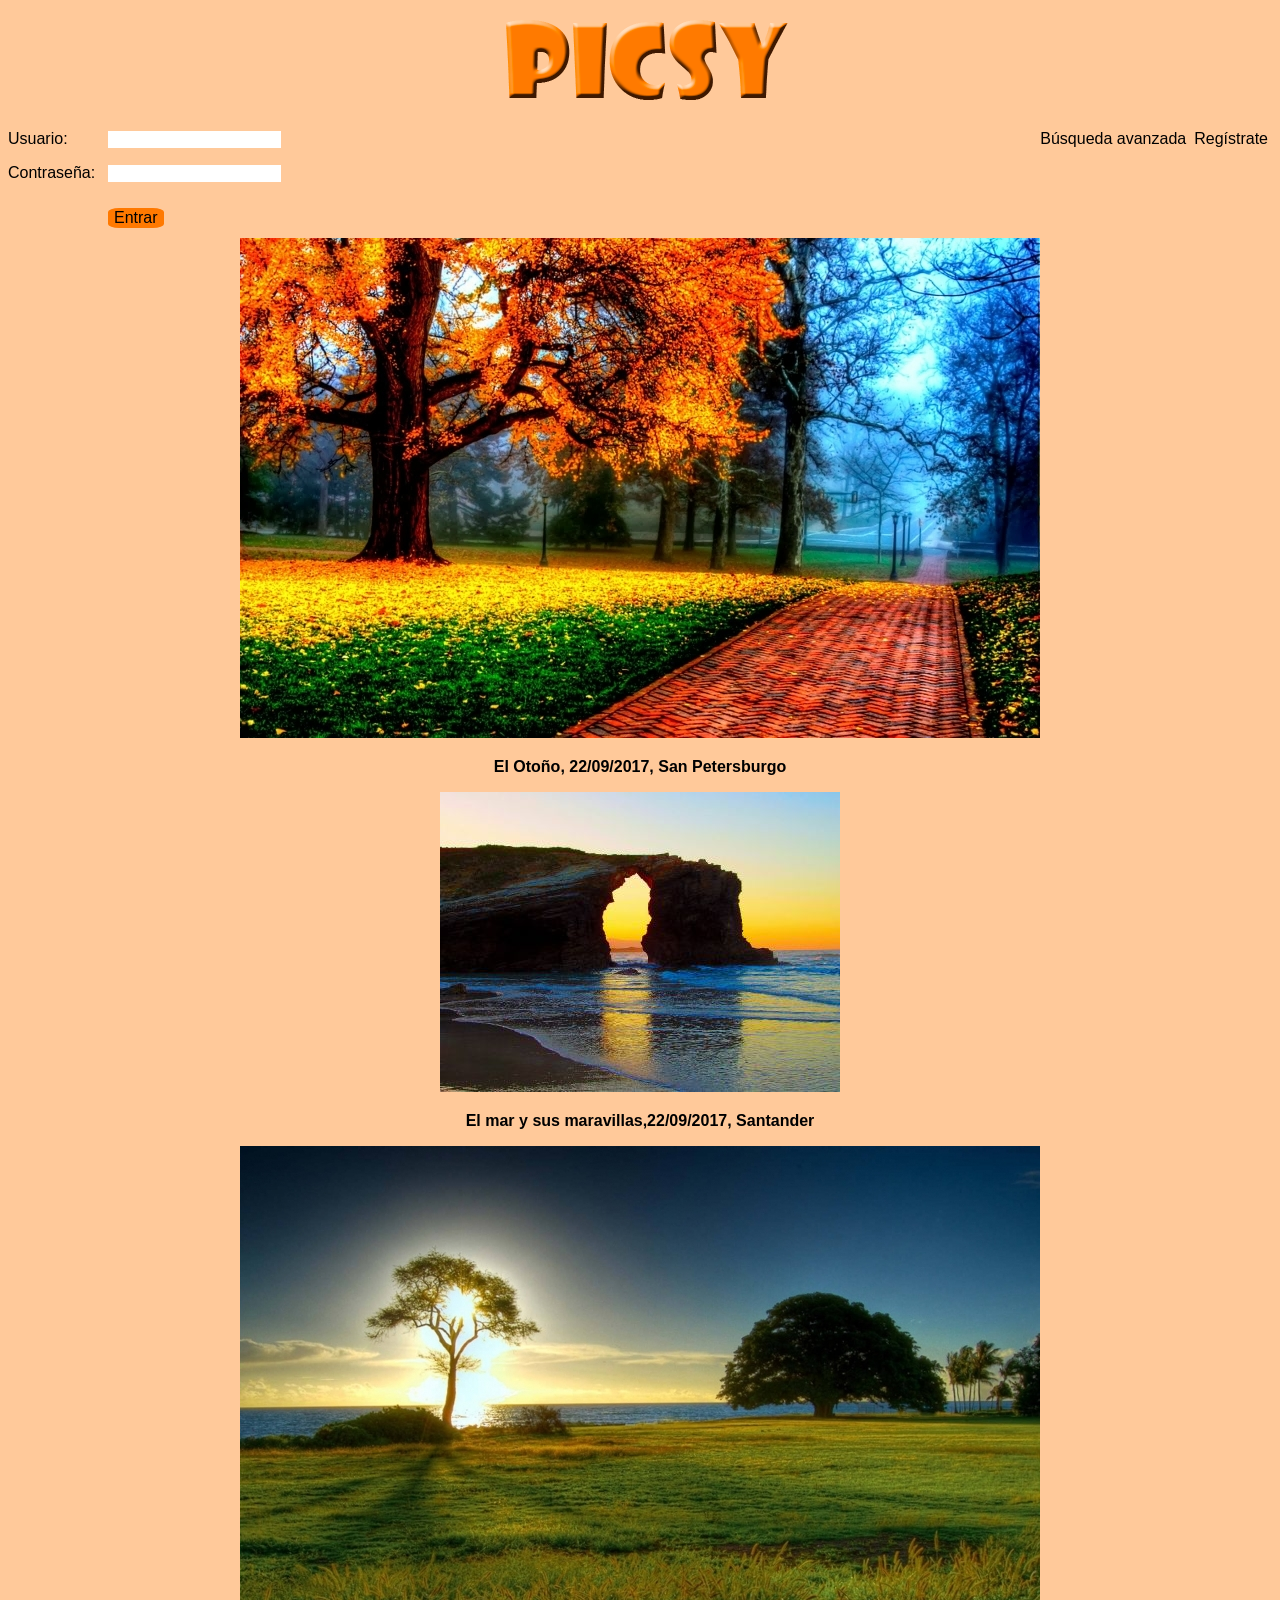
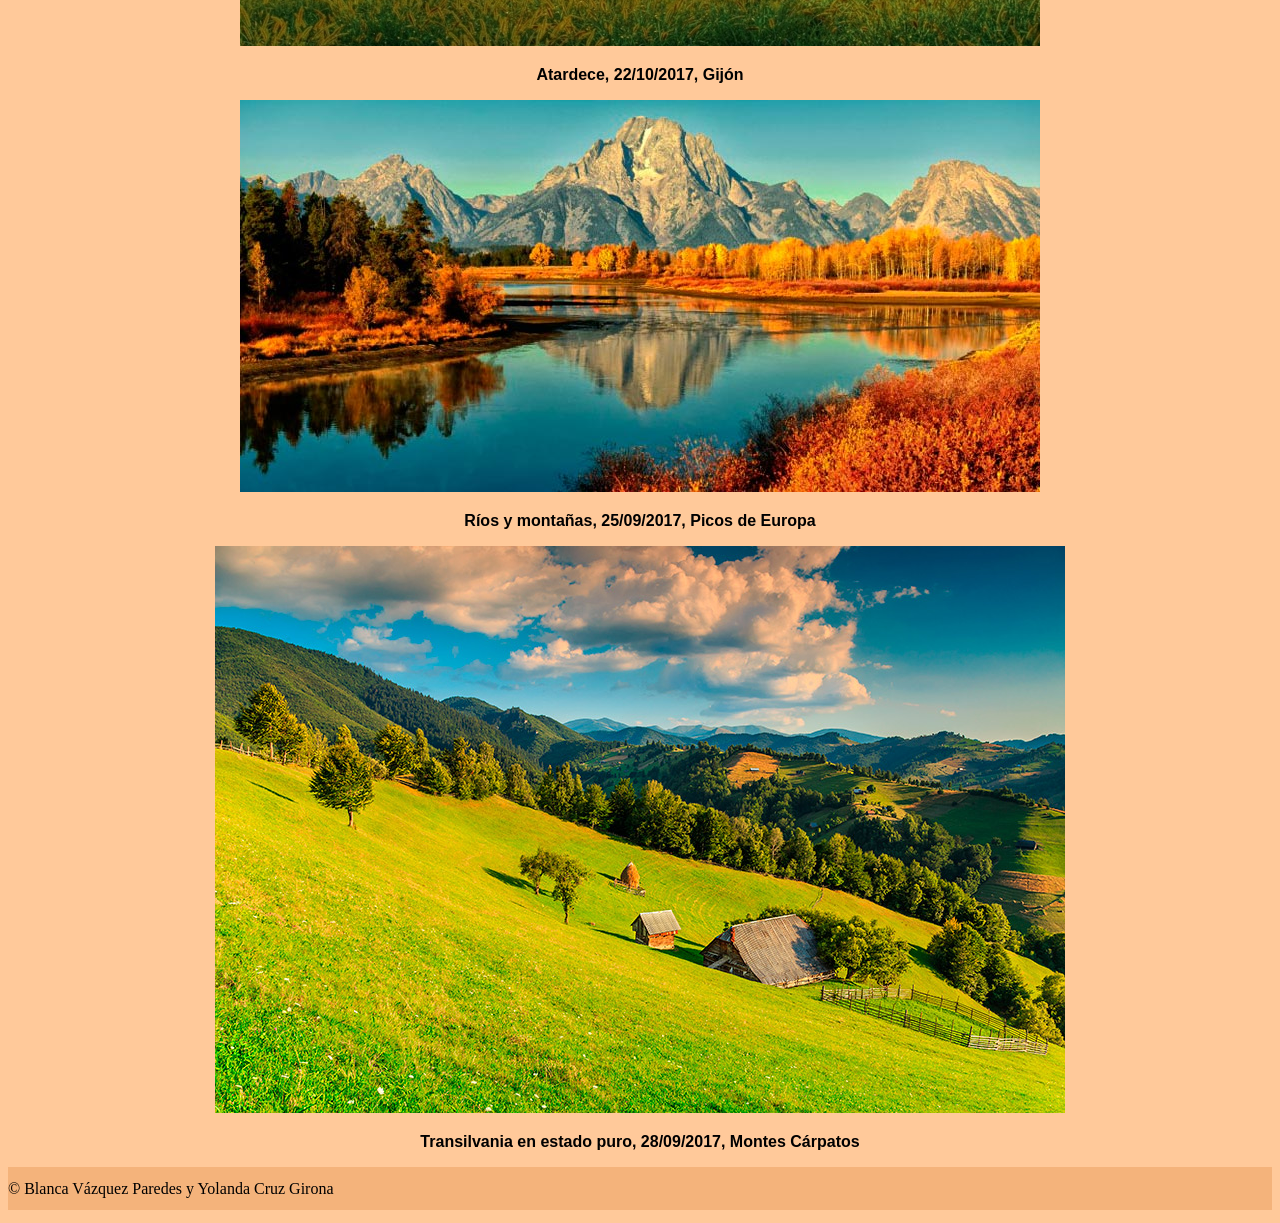
==== index.html @ 68631840 "empezando con css" ====
<!DOCTYPE HTML>

<html lang="es">

	<head>

		<meta charset="utf-8" />
		<title>PICSY-Página principal</title>
		<link rel="stylesheet" type="text/css" href="paginaprincipal.css">

	</head>


	<body>
		<header>
		<a href="index.html"><img src="picsy.png" alt="Logotipo de PICSY"></a>
		</header>
		
		
<!--los enlaces que dice que tiene que tener la página principal-->
		
		<!-- barra de navegación horizontal-->
		
		<ul class=horizontal>
			<li><a href="registro.html">Regístrate</a></li>
			<li><a href="busqueda.html">Búsqueda avanzada</a></li>
		</ul>
		
<!-- el formulario para el login -->
	
		<form name="login" action="index-registrado.html">
			
			<p>
				<label for="usuario">Usuario:</label> <input type="text" id="usuario" required  >
			</p>
			<p>
				<label for="contra">Contraseña:</label> <input type="password" name="contraseña" id="contra" required>
			</p>
			
				<input type="submit" id="entrar" class="centrado" value="Entrar">
		</form>
	


			<div class="imagen">
			<a href="detallefoto.html"><img src="paisaje1.jpg" alt="Paseo otoñal"></a>
			<p>El Otoño, 22/09/2017, San Petersburgo</p>
			</div>
			
		

		
			<div class="imagen">
			<a href="detallefoto.html"><img src="paisaje2.jpg" alt="Montañas"></a>
			<p>El mar y sus maravillas,22/09/2017, Santander </p>
			</div>
			

		

			<div class="imagen">
			<a href="detallefoto.html"><img src="paisaje3.jpg" alt="Paisaje al atardecer"></a>
			<p>Atardece, 22/10/2017, Gijón</p>
			</div>
			

		
			<div class="imagen">
			<a href="detallefoto.html"><img src="paisaje4.jpg" alt="Paisaje con lago y montañas"></a>
			<p>Ríos y montañas, 25/09/2017, Picos de Europa</p>
			</div>
	
			
			<div class="imagen">
			<a href="detallefoto.html"><img src="paisaje5.jpg" alt="Ladera verde"></a>
			<p>Transilvania en estado puro, 28/09/2017, Montes Cárpatos</p>
			</div>
			
	
	<footer>
	
	&copy; Blanca Vázquez Paredes y Yolanda Cruz Girona
	</footer>
		



	</body>



</html>
---- paginaprincipal.css ----
header{
	
	
	text-align: center;
	

}

body{

background-color: rgba(255,173,100,0.65);
font-family: Arial, sans-serif;

}

nav{

color:black;	
	
}


.horizontal li{
	
	float: right;
	margin: 0;
	padding: 0;
	list-style-type: none;
	
}

.horizontal a{
	
	margin: 0;
	color: black;
	background-color: background-color: rgba(255,173,100,1);
	text-align: center;
	padding: 4px;
	text-decoration: none;
}

.horizontal a:hover, .horizontal a:active{
	
	font-weight: bold;
	color: #000000;
	background-color: rgba(255,173,100,0.5);
}





/*alineacion del formulario*/


label {float: left; display: block; width: 100px;} 
input {
 float: none;
 display: inline;
 border: #000000;
 } 
.centrado {margin: 10px 100px;} 








input[type=submit]{
	
	font-size: 100%;
	background-color: #FF7900;
	cursor: pointer;
	border-radius: 20%;

}
/* --No hace mucho caso a esto y no sé por qué pero estaría guay, si no se transforma en boton y yap--
input[type=submit] a:hover{
	
	color: #000000;
	background-color: rgba(255,173,100,0.5);
	
}

input[type=submit] a:active{
  background-color: rgba(255,173,100,0.5);
  box-shadow: 0 5px #666;
  transform: translateY(4px);
	
	
}*/




footer {
	color: black;
	background-color: rgba(198,93,0, 0.2);
	
	font-family: Georgia, serif;
	
	padding-top:1%;
	margin-top:1%;
	padding-bottom:1%;
	margin-bottom:1%
	
}



.imagen{
	
	
	text-align: center;
	
	
	
}

.imagen img:hover {
    box-shadow: 0 0 4px 2px rgba(0,0,0,0.5);
}

.imagen p{
	
		font-weight: bold;
		text-align: center;
}
	
/*RELATIVO A LA PAGINA DE BÚSQUEDA*/



fieldset{
	
	border: 2px solid black;
	color: black;
	
}


legend{
	
	border: 2% solid black;
	font-weight: bold;
	color: black;
	
}


/*RELATIVAS A LA FOTO DE DETALLE*/


.detalle{
	
	
	text-align: center;
	
	
}



.detalle p{
	
		font-weight: bold;
		text-align: center;
}
	
.infofoto{
	text-align: center;
	color: black;
}

.infofoto a{
	color: black;
}
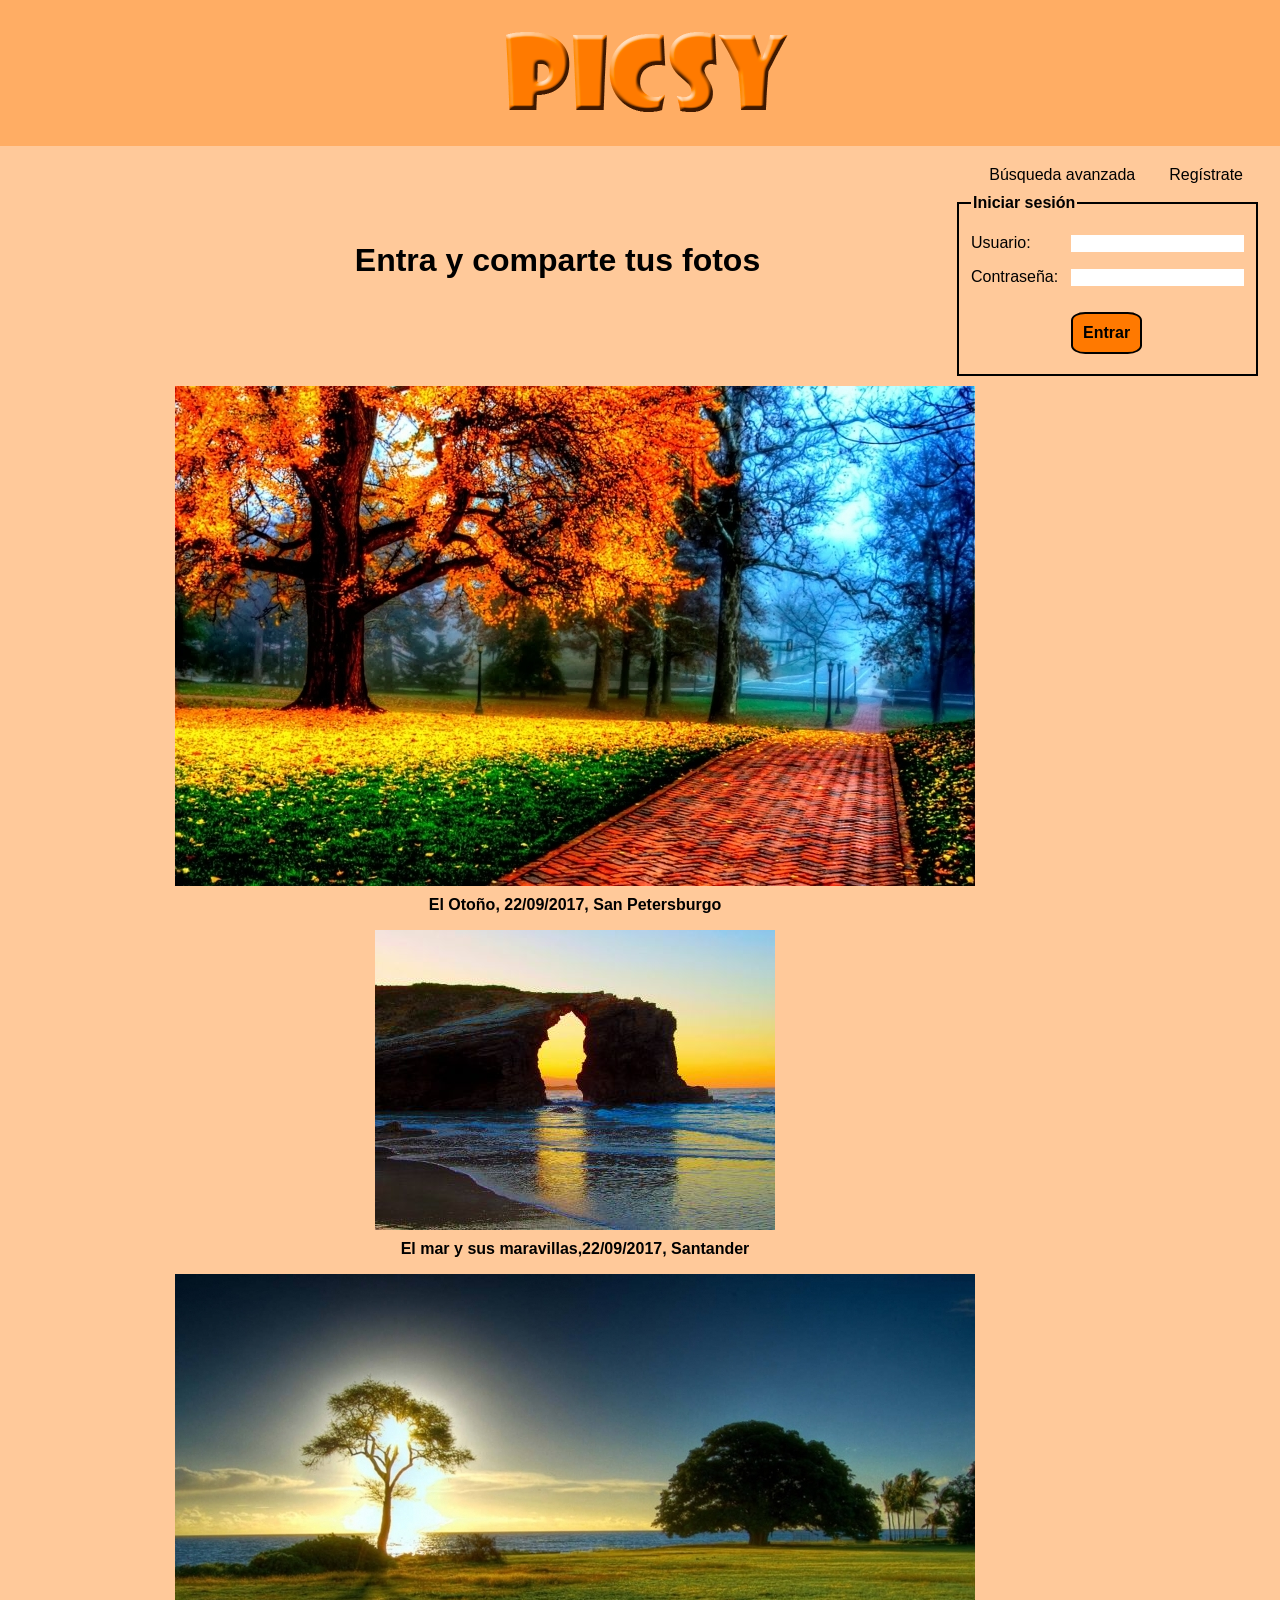
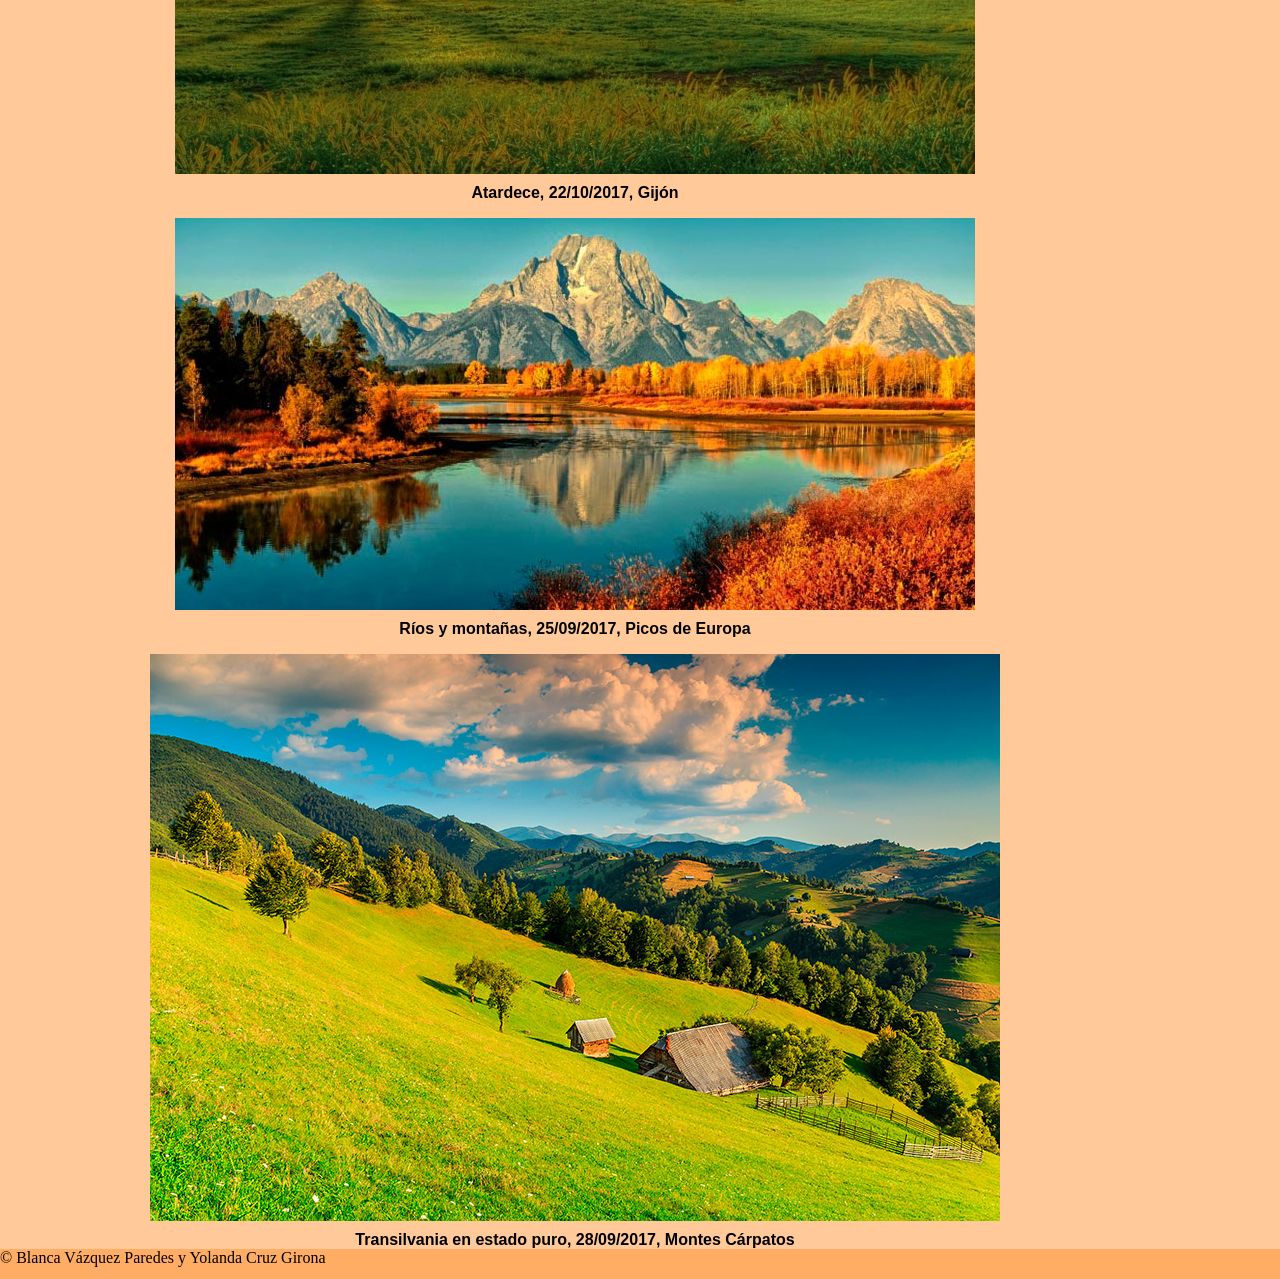
==== commit d64f4695: "mi parte "finalizada" échale un ojo a el tipo del letra y si las imágenes quieres que tengan todas e" ====
--- a/index.html
+++ b/index.html
@@ -28,19 +28,21 @@
 		
 <!-- el formulario para el login -->
 	
-		<form name="login" action="index-registrado.html">
-			
+		<form name="login" id="login" action="index-registrado.html">
+			<fieldset>
+				<legend>Iniciar sesión</legend>
 			<p>
-				<label for="usuario">Usuario:</label> <input type="text" id="usuario" required  >
+				<label for="usuario" id="usu">Usuario:</label> <input type="text" id="usuario" required  >
 			</p>
 			<p>
-				<label for="contra">Contraseña:</label> <input type="password" name="contraseña" id="contra" required>
+				<label for="contra" id="ps">Contraseña:</label> <input type="password" name="contraseña" id="contra" required>
 			</p>
 			
 				<input type="submit" id="entrar" class="centrado" value="Entrar">
+			</fieldset>
 		</form>
 	
-
+			<h2>Entra y comparte tus fotos</h2>
 
 			<div class="imagen">
 			<a href="detallefoto.html"><img src="paisaje1.jpg" alt="Paseo otoñal"></a>
--- a/paginaprincipal.css
+++ b/paginaprincipal.css
@@ -1,9 +1,13 @@
-
+html{
+    position: relative; 
+    min-height: 100%;
+}
 
 header{
 	
-	
-	text-align: center;
+	background-color: rgba(255,173,100,1);
+	text-align: center;
+	padding: 20px;
 	
 
 }
@@ -12,7 +16,7 @@
 
 background-color: rgba(255,173,100,0.65);
 font-family: Arial, sans-serif;
-
+margin: 0 0 30px; /*los 30 px justo va a ser lo que ocupa el footer, NO CAMBIAR*/
 }
 
 nav{
@@ -29,6 +33,7 @@
 	padding: 0;
 	list-style-type: none;
 	
+	
 }
 
 .horizontal a{
@@ -37,8 +42,14 @@
 	color: black;
 	background-color: background-color: rgba(255,173,100,1);
 	text-align: center;
-	padding: 4px;
+	padding: 17px;
 	text-decoration: none;
+}
+
+.horizontal{
+	margin: 20px;
+	
+	
 }
 
 .horizontal a:hover, .horizontal a:active{
@@ -63,7 +74,16 @@
  } 
 .centrado {margin: 10px 100px;} 
 
-
+#login{
+	
+	float:right;
+	clear: both;
+	position:relative;
+	right: 10px;
+	margin: 10px;
+	
+	
+}
 
 
 
@@ -73,40 +93,69 @@
 input[type=submit]{
 	
 	font-size: 100%;
+	font-weight: bold;
 	background-color: #FF7900;
 	cursor: pointer;
 	border-radius: 20%;
-
-}
-/* --No hace mucho caso a esto y no sé por qué pero estaría guay, si no se transforma en boton y yap--
-input[type=submit] a:hover{
+	padding: 10px;
+	border: 2px solid black;
+}
+
+input[type=submit]:hover{
 	
 	color: #000000;
-	background-color: rgba(255,173,100,0.5);
-	
-}
-
-input[type=submit] a:active{
-  background-color: rgba(255,173,100,0.5);
-  box-shadow: 0 5px #666;
+	background-color: rgba(64, 232, 70,0.3);
+	
+}
+
+input[type=submit]:active{
+  background-color: rgba(64, 232, 70,1);
+  box-shadow: 0 5px #000000;
   transform: translateY(4px);
 	
 	
-}*/
-
-
+}
+
+h2{
+	
+	text-align: center;
+	display: block;
+    font-size: 2em;
+    margin-top: 3em;
+    margin-bottom: 0.67em;
+    margin-left: 5em;
+    margin-right: 0;
+    font-weight: bold;
+	
+	
+	
+	
+}
+
+.titulos{
+	
+	text-align: center;
+	display: block;
+	 margin-left: 0;
+    margin-right: 0;
+	margin-top: 1em;
+	
+	
+	
+	
+}
 
 
 footer {
 	color: black;
-	background-color: rgba(198,93,0, 0.2);
+	background-color: rgba(255,173,100,1);
 	
 	font-family: Georgia, serif;
 	
-	padding-top:1%;
-	margin-top:1%;
-	padding-bottom:1%;
-	margin-bottom:1%
+    width: 100%;
+    bottom: 0;
+    position: absolute;
+    height: 30px;
 	
 }
 
@@ -114,63 +163,83 @@
 
 .imagen{
 	
-	
-	text-align: center;
+	float: none;
+	clear: both;
+	
+	display: block;
+	
+	text-align: center;
+	
+	margin-right: 130px;
+	
+	
+	
+	
+}
+
+.imagen img{
+	
+	margin-bottom:-10px;
 	
 	
 	
 }
 
 .imagen img:hover {
-    box-shadow: 0 0 4px 2px rgba(0,0,0,0.5);
+    box-shadow: 0 0 10px 4px rgba(0,0,0,0.5);
 }
 
 .imagen p{
+		
+		
+		font-weight: bold;
+
+		
+		
+}
+
+
+
+/*RELATIVO A LA PAGINA DE BÚSQUEDA*/
+
+
+
+fieldset{
+	
+	border: 2px solid black;
+	color: black;
+	
+}
+
+
+legend{
+	
+	border: 2% solid black;
+	font-weight: bold;
+	color: black;
+	
+}
+
+
+/*RELATIVAS A LA FOTO DE DETALLE*/
+
+
+.detalle{
+	
+	
+	text-align: center;
+	
+	
+}
+
+
+
+.detalle p{
 	
 		font-weight: bold;
 		text-align: center;
 }
 	
-/*RELATIVO A LA PAGINA DE BÚSQUEDA*/
-
-
-
-fieldset{
-	
-	border: 2px solid black;
-	color: black;
-	
-}
-
-
-legend{
-	
-	border: 2% solid black;
-	font-weight: bold;
-	color: black;
-	
-}
-
-
-/*RELATIVAS A LA FOTO DE DETALLE*/
-
-
-.detalle{
-	
-	
-	text-align: center;
-	
-	
-}
-
-
-
-.detalle p{
-	
-		font-weight: bold;
-		text-align: center;
-}
-	
 .infofoto{
 	text-align: center;
 	color: black;
@@ -181,15 +250,23 @@
 }
 
 
-
-
-
-
-
-
-
-
-
-
-
-	
+input[type=date]{
+	
+	width: 168px; /*puesto a pelo, es de la única manera que quedan bien los inputs date*/
+	
+	
+}
+
+
+
+
+
+
+
+
+
+
+
+
+
+	
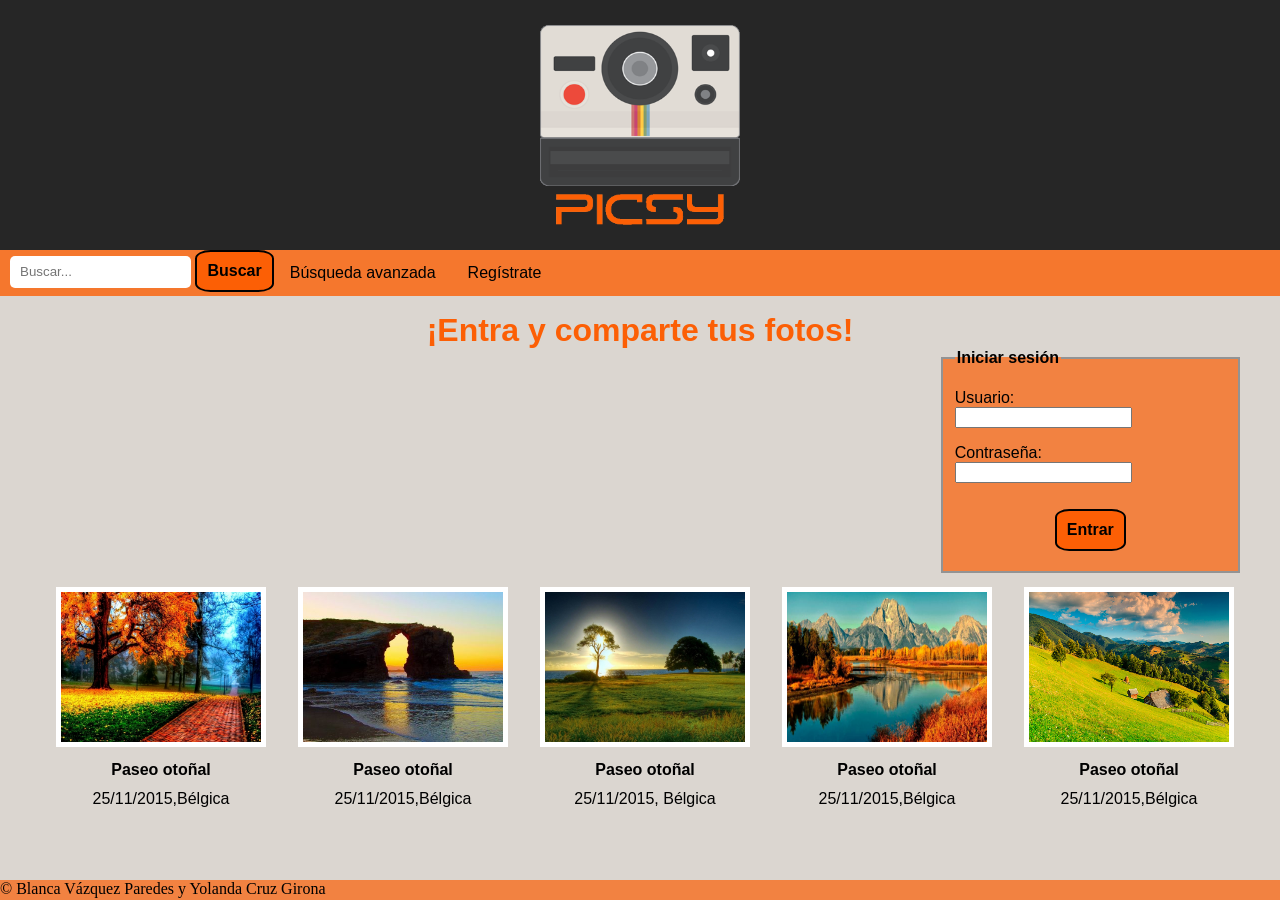
==== commit 6c88859a: "La que le he enseñado a Lujan Esta es la pagina que nos ha evaluado" ====
--- a/index.html
+++ b/index.html
@@ -12,83 +12,66 @@
 
 
 	<body>
+
 		<header>
-		<a href="index.html"><img src="picsy.png" alt="Logotipo de PICSY"></a>
+
+			<a href="index.html"><img id="logo" src="logo.png" alt="Logotipo de PICSY"></a>
+
 		</header>
-		
-		
-<!--los enlaces que dice que tiene que tener la página principal-->
-		
-		<!-- barra de navegación horizontal-->
-		
-		<ul class=horizontal>
-			<li><a href="registro.html">Regístrate</a></li>
-			<li><a href="busqueda.html">Búsqueda avanzada</a></li>
-		</ul>
-		
-<!-- el formulario para el login -->
-	
-		<form name="login" id="login" action="index-registrado.html">
-			<fieldset>
-				<legend>Iniciar sesión</legend>
-			<p>
-				<label for="usuario" id="usu">Usuario:</label> <input type="text" id="usuario" required  >
-			</p>
-			<p>
-				<label for="contra" id="ps">Contraseña:</label> <input type="password" name="contraseña" id="contra" required>
-			</p>
+
+		<section>
+
+			<ul class="navegacion">
 			
-				<input type="submit" id="entrar" class="centrado" value="Entrar">
-			</fieldset>
-		</form>
-	
-			<h2>Entra y comparte tus fotos</h2>
+				<li>
+				
+				
+				<form id="contenedorb">
+					<input type="text" name="search" placeholder="Buscar...">
+					<input type="submit" name="buscar" value="Buscar" >
+				</form>
+				
+				
+				</li>
+				<li><a href="busqueda.html">Búsqueda avanzada</a></li>
+				<li><a href="registro.html">Regístrate</a></li>
+			</ul>
 
-			<div class="imagen">
-			<a href="detallefoto.html"><img src="paisaje1.jpg" alt="Paseo otoñal"></a>
-			<p>El Otoño, 22/09/2017, San Petersburgo</p>
-			</div>
+		</section>
+
+		<h2 class="titulos">¡Entra y comparte tus fotos!</h2>
+		<section class="formulario">
+			<form name="login" id="login" action="index-registrado.html">
+				<fieldset>
+					<legend id="iniciarsesion">Iniciar sesión</legend>
+					<p>
+					<label for="usuario" id="usu">Usuario:</label> <input type="text" id="usuario" required  >
+					</p>
+					<p>
+					<label for="contra" id="ps">Contraseña:</label> <input type="password" name="contraseña" id="contra" required>
+					</p>
 			
-		
-
-		
-			<div class="imagen">
-			<a href="detallefoto.html"><img src="paisaje2.jpg" alt="Montañas"></a>
-			<p>El mar y sus maravillas,22/09/2017, Santander </p>
-			</div>
-			
-
-		
-
-			<div class="imagen">
-			<a href="detallefoto.html"><img src="paisaje3.jpg" alt="Paisaje al atardecer"></a>
-			<p>Atardece, 22/10/2017, Gijón</p>
-			</div>
-			
-
-		
-			<div class="imagen">
-			<a href="detallefoto.html"><img src="paisaje4.jpg" alt="Paisaje con lago y montañas"></a>
-			<p>Ríos y montañas, 25/09/2017, Picos de Europa</p>
-			</div>
-	
-			
-			<div class="imagen">
-			<a href="detallefoto.html"><img src="paisaje5.jpg" alt="Ladera verde"></a>
-			<p>Transilvania en estado puro, 28/09/2017, Montes Cárpatos</p>
-			</div>
-			
-	
-	<footer>
-	
-	&copy; Blanca Vázquez Paredes y Yolanda Cruz Girona
-	</footer>
-		
+					<input type="submit" id="entrar" class="centrado" value="Entrar">
+				</fieldset>
+			</form>
+		</section>
 
 
+	
+
+	 		<ul class="foticos">
+			    <li><a href="detallefoto.html"><img src="paisaje1.jpg" alt="Paseo otoñal" /></a><p><b>Paseo otoñal</b></p><p>25/11/2015,Bélgica</p></li>
+			    <li><a href="detallefoto.html"><img src="paisaje2.jpg" alt="Montañas" /></a><p><b>Paseo otoñal</b></p><p>25/11/2015,Bélgica</p></li>
+			    <li><a href="detallefoto.html"><img src="paisaje3.jpg" alt="Paisaje al atardecer" /></a><p><b>Paseo otoñal</b></p><p>25/11/2015, Bélgica</p></li>
+			    <li><a href="detallefoto.html"><img src="paisaje4.jpg" alt="Ladera verde" /></a><p><b>Paseo otoñal</b></p><p>25/11/2015,Bélgica</p></li>
+			    <li><a href="detallefoto.html"><img src="paisaje5.jpg" alt="Playa al amanecer"/></a><p><b>Paseo otoñal</b></p><p>25/11/2015,Bélgica</p></li>
+		 	</ul>
+		
+		<p>&nbsp;</p>
+		<footer>
+			&copy; Blanca Vázquez Paredes y Yolanda Cruz Girona
+		</footer>
 
 	</body>
 
-
-
 </html>
--- a/paginaprincipal.css
+++ b/paginaprincipal.css
@@ -1,78 +1,163 @@
 html{
     position: relative; 
     min-height: 100%;
-}
-
-header{
-	
-	background-color: rgba(255,173,100,1);
-	text-align: center;
-	padding: 20px;
-	
-
-}
+    overflow-y: scroll;
+}
+
+ul {
+  list-style-type: none;
+}
+ 
+
+
+li img {
+ border: 5px solid #fff;
+ margin: auto;
+margin-bottom: 0px;
+width: 200px; height: 150px;
+padding: 0;
+clear: both;
+float: left;
+}
+ 
+
+ 
+li img:hover {
+  -webkit-box-shadow: 0px 0px 7px rgba(255,255,255,0.9);
+  box-shadow: 0px 0px 7px rgba(255,255,255,0.9);
+}
+
+header {
+    background-color: #262626;
+    color: black;
+    display: block;
+    position: absolute;
+    top: 0;
+    left: 0;
+    width: 100%;
+    height: 250px; /*cambiar a auto otra vez y alinear la barra de*/
+    padding: 0;
+    margin-bottom: 0;
+	margin: 0 auto;
+}
+
+ul.navegacion {
+    list-style-type: none;
+	display:block;
+	float:none;
+    overflow: hidden;
+    background-color: rgba(252, 95, 5, 0.8);
+	padding-left: 10px;	
+
+}
+
+.foticos{
+
+	padding-bottom: 2em;
+}
+
+.foticos li {
+	
+	clear: right;
+	float: left;
+	
+}
+
+
+
+li {
+    float: left;
+}
+
+li a {
+    display: block;
+    color: black;
+    text-align: right;
+    padding: 14px 16px;
+    text-decoration: none;
+	float: right;
+	clear: both;
+}
+
+
+
+
+li a:hover:not(.active){    background-color:  rgba(252, 95, 5, 0.8);
+}
+
+li p {
+	
+	text-align: center;
+	margin-top: -5px;
+}
+
+
 
 body{
 
-background-color: rgba(255,173,100,0.65);
 font-family: Arial, sans-serif;
-margin: 0 0 30px; /*los 30 px justo va a ser lo que ocupa el footer, NO CAMBIAR*/
-}
-
-nav{
-
-color:black;	
-	
-}
-
-
-.horizontal li{
-	
-	float: right;
-	margin: 0;
-	padding: 0;
-	list-style-type: none;
-	
-	
-}
-
-.horizontal a{
-	
-	margin: 0;
-	color: black;
-	background-color: background-color: rgba(255,173,100,1);
-	text-align: center;
-	padding: 17px;
-	text-decoration: none;
-}
-
-.horizontal{
-	margin: 20px;
-	
-	
-}
-
-.horizontal a:hover, .horizontal a:active{
-	
-	font-weight: bold;
-	color: #000000;
-	background-color: rgba(255,173,100,0.5);
-}
-
-
-
-
-
-/*alineacion del formulario*/
-
-
-label {float: left; display: block; width: 100px;} 
-input {
- float: none;
- display: inline;
- border: #000000;
- } 
-.centrado {margin: 10px 100px;} 
+margin: 250px 0px 30px; /*los 30 px justo va a ser lo que ocupa el footer, NO CAMBIAR*/
+background-attachment: fixed;
+background-color: #DBD6D0;
+/*background-image: url("backgroundoriginal.jpg");*/
+
+}
+
+#contenedorb{
+
+	padding: 0px;
+}
+
+
+#contenedorb input[type=text]{
+    height: 30px;
+    /*background: rgba(252, 95, 5, 0.7);*/
+    outline: none;
+    border: none;
+    font-size: 10pt;
+    color: #637170;
+  	padding-left: 10px;
+    border-radius: 5px;
+}
+
+
+.centrado {margin-top: 10px;}
+
+fieldset.buscar{
+
+	border: 2px solid #939393;
+	color: black;
+	width: 700px;
+	margin: auto; 
+	background-color: rgba(252, 95, 5, 0.7);
+
+}
+
+fieldset{
+	
+	border: 2px solid #939393;
+	color: black;
+	width: 40%;
+	background-color: rgba(252, 95, 5, 0.7);
+	display: block;
+    margin: auto;
+}
+
+/*Alineacion del formulario*/
+
+form {
+
+    width: auto;
+   	margin: auto;
+	
+}
+
+form label {
+
+    display: inline-block;
+    width: 150px;
+}
+
 
 #login{
 	
@@ -80,13 +165,37 @@
 	clear: both;
 	position:relative;
 	right: 10px;
-	margin: 10px;
-	
-	
-}
-
-
-
+	
+}
+
+#informacion{
+
+	margin-left: 4%;
+   margin-right: 4%;
+   padding-left: 1%;
+   padding-top: 1%;
+   padding-bottom: 1%;
+   border-radius: 8px;
+   border: 2px solid #4f4f4f;
+   background-color: rgba(252, 95, 5, 0.7);
+   text-align: center;
+}
+
+#logo{
+
+	width: 200px;
+	height: 200px;
+	padding: 10px;
+   	position: absolute;
+    top: 0; bottom:0; left: 0; right:0;
+    margin: auto;
+}
+
+table{
+	
+	margin: 0 auto;
+	border-style: groove;
+}
 
 
 
@@ -94,27 +203,41 @@
 	
 	font-size: 100%;
 	font-weight: bold;
-	background-color: #FF7900;
+	background-color: rgba(252, 95, 5, 1);
 	cursor: pointer;
 	border-radius: 20%;
 	padding: 10px;
 	border: 2px solid black;
+	text-align: center;
+}
+.centrado {margin: 10px 100px;} 
+
+button {
+	font-size: 100%;
+	font-weight: bold;
+	background-color: rgba(252, 95, 5, 1);
+	cursor: pointer;
+	border-radius: 20%;
+	padding: 10px;
+	border: 2px solid black;
+	
+
 }
 
 input[type=submit]:hover{
 	
-	color: #000000;
+	color: rgba(252, 95, 5, 1);
 	background-color: rgba(64, 232, 70,0.3);
 	
 }
 
-input[type=submit]:active{
-  background-color: rgba(64, 232, 70,1);
-  box-shadow: 0 5px #000000;
-  transform: translateY(4px);
-	
-	
-}
+input[type=radio]{
+	
+	background:rgba(252, 95, 5, 1);
+    border:1px solid green;
+    padding:2px 10px;
+}
+
 
 h2{
 	
@@ -125,10 +248,7 @@
     margin-bottom: 0.67em;
     margin-left: 5em;
     margin-right: 0;
-    font-weight: bold;
-	
-	
-	
+    font-weight: bold;	
 	
 }
 
@@ -136,9 +256,12 @@
 	
 	text-align: center;
 	display: block;
-	 margin-left: 0;
-    margin-right: 0;
-	margin-top: 1em;
+	margin-top: -4em;
+	color: rgba(252, 95, 5, 1);
+	font: DejaVu Sans;
+	margin: 0 auto;
+	clear: left;
+	
 	
 	
 	
@@ -148,73 +271,38 @@
 
 footer {
 	color: black;
-	background-color: rgba(255,173,100,1);
+	background-color: rgba(252, 95, 5, 0.7);
 	
 	font-family: Georgia, serif;
 	
     width: 100%;
     bottom: 0;
     position: absolute;
-    height: 30px;
-	
-}
-
-
-
-.imagen{
-	
-	float: none;
-	clear: both;
-	
+    height: 20px;
+    margin-top: 2em;
+}
+
+
+header.titulo{
+
+	text-align: center;
 	display: block;
-	
-	text-align: center;
-	
-	margin-right: 130px;
-	
-	
-	
-	
-}
-
-.imagen img{
-	
-	margin-bottom:-10px;
-	
-	
-	
-}
-
-.imagen img:hover {
-    box-shadow: 0 0 10px 4px rgba(0,0,0,0.5);
-}
-
-.imagen p{
-		
-		
-		font-weight: bold;
-
-		
-		
-}
-
-
-
-/*RELATIVO A LA PAGINA DE BÚSQUEDA*/
-
-
-
-fieldset{
-	
-	border: 2px solid black;
-	color: black;
-	
+	margin: 0 auto;
+}
+
+/*RELATIVO A LA PAGINA DE BÚSQUEDA Y DEMAS FORMULARIOS*/
+
+#solicitudalbum{
+	
+	border: 2px solid #939393;
+	color: black;
+	width: 800px;
+	margin: 0 auto;
 }
 
 
 legend{
 	
-	border: 2% solid black;
 	font-weight: bold;
 	color: black;
 	
@@ -239,7 +327,8 @@
 		font-weight: bold;
 		text-align: center;
 }
-	
+
+
 .infofoto{
 	text-align: center;
 	color: black;
@@ -252,21 +341,22 @@
 
 input[type=date]{
 	
-	width: 168px; /*puesto a pelo, es de la única manera que quedan bien los inputs date*/
-	
-	
-}
-
-
-
-
-
-
-
-
-
-
-
-
-
-	
+	width: 168px;
+	
+	
+}
+
+#fotousuario {
+	
+	  width: 200px; height: 200px;
+}
+
+
+#direccion{
+	
+	font-size: 18px;
+}
+
+
+
+	
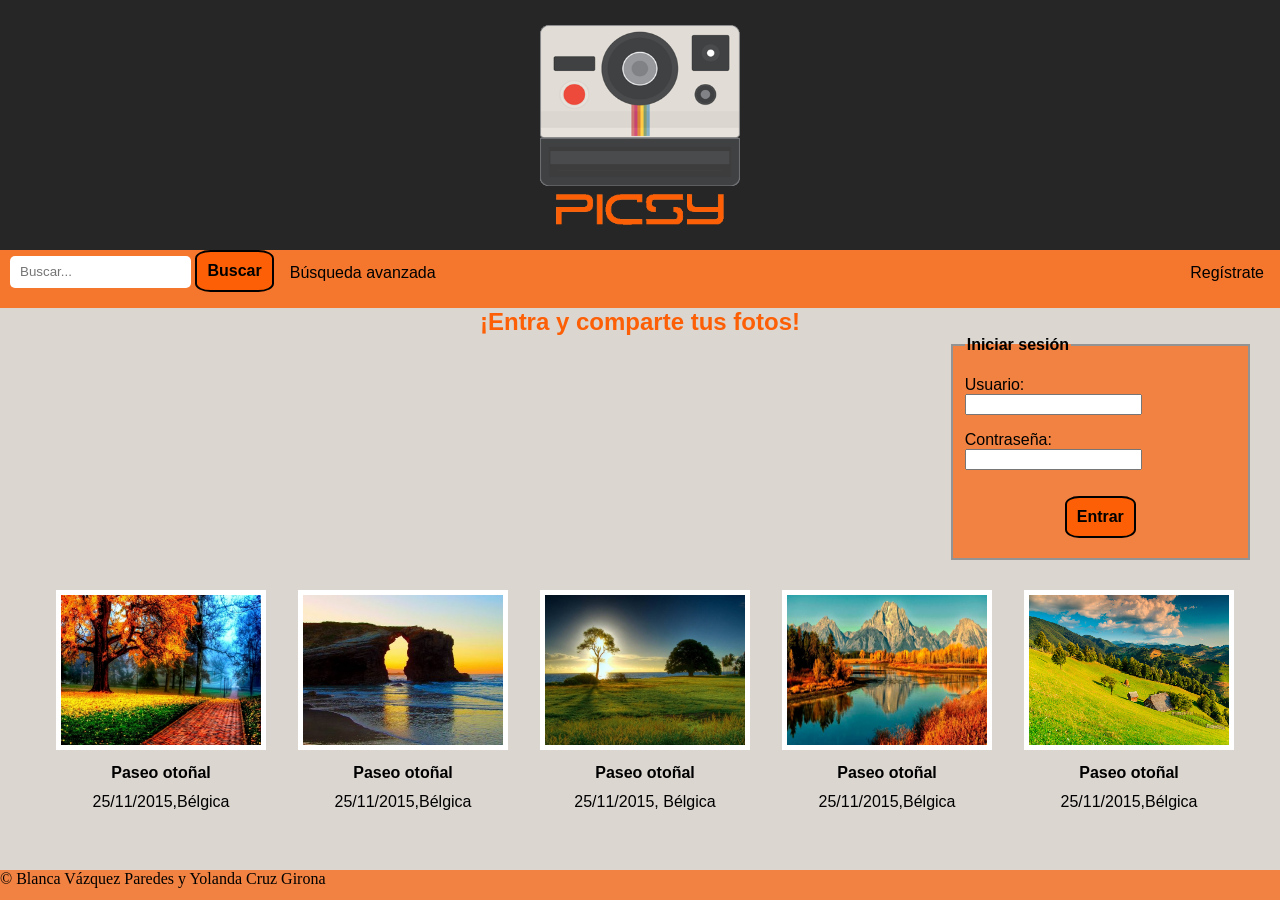
==== commit 6ea967b0: "Pagina con estructura arreglada" ====
--- a/index.html
+++ b/index.html
@@ -19,7 +19,7 @@
 
 		</header>
 
-		<section>
+		<section class="navegando">
 
 			<ul class="navegacion">
 			
@@ -33,14 +33,14 @@
 				
 				
 				</li>
-				<li><a href="busqueda.html">Búsqueda avanzada</a></li>
-				<li><a href="registro.html">Regístrate</a></li>
+				<li id="registrate"><a href="registro.html">Regístrate</a></li>
+				<li id="busqueda"><a href="busqueda.html">Búsqueda avanzada</a></li>
 			</ul>
 
 		</section>
 
-		<h2 class="titulos">¡Entra y comparte tus fotos!</h2>
 		<section class="formulario">
+			<h2 class="titulos">¡Entra y comparte tus fotos!</h2>
 			<form name="login" id="login" action="index-registrado.html">
 				<fieldset>
 					<legend id="iniciarsesion">Iniciar sesión</legend>
@@ -54,20 +54,16 @@
 					<input type="submit" id="entrar" class="centrado" value="Entrar">
 				</fieldset>
 			</form>
-		</section>
-
-
-	
-
-	 		<ul class="foticos">
+			<ul class="foticos">
 			    <li><a href="detallefoto.html"><img src="paisaje1.jpg" alt="Paseo otoñal" /></a><p><b>Paseo otoñal</b></p><p>25/11/2015,Bélgica</p></li>
 			    <li><a href="detallefoto.html"><img src="paisaje2.jpg" alt="Montañas" /></a><p><b>Paseo otoñal</b></p><p>25/11/2015,Bélgica</p></li>
 			    <li><a href="detallefoto.html"><img src="paisaje3.jpg" alt="Paisaje al atardecer" /></a><p><b>Paseo otoñal</b></p><p>25/11/2015, Bélgica</p></li>
 			    <li><a href="detallefoto.html"><img src="paisaje4.jpg" alt="Ladera verde" /></a><p><b>Paseo otoñal</b></p><p>25/11/2015,Bélgica</p></li>
 			    <li><a href="detallefoto.html"><img src="paisaje5.jpg" alt="Playa al amanecer"/></a><p><b>Paseo otoñal</b></p><p>25/11/2015,Bélgica</p></li>
 		 	</ul>
+
+		</section>
 		
-		<p>&nbsp;</p>
 		<footer>
 			&copy; Blanca Vázquez Paredes y Yolanda Cruz Girona
 		</footer>
--- a/paginaprincipal.css
+++ b/paginaprincipal.css
@@ -20,6 +20,10 @@
 float: left;
 }
  
+section{
+	width: 100%;
+	display: table;
+}
 
  
 li img:hover {
@@ -30,8 +34,8 @@
 header {
     background-color: #262626;
     color: black;
-    display: block;
-    position: absolute;
+    /*display: block;*/
+    position: relative;
     top: 0;
     left: 0;
     width: 100%;
@@ -41,14 +45,33 @@
 	margin: 0 auto;
 }
 
+.navegando{
+
+
+	display: table;
+}
+
 ul.navegacion {
     list-style-type: none;
-	display:block;
+	/*display:block;*/
+	padding: 0;
+	margin: 0;
 	float:none;
     overflow: hidden;
     background-color: rgba(252, 95, 5, 0.8);
 	padding-left: 10px;	
 
+}
+
+
+#registrate{
+
+	float: right;
+}
+
+#menudelusuario{
+
+	float:right;
 }
 
 .foticos{
@@ -96,9 +119,10 @@
 body{
 
 font-family: Arial, sans-serif;
-margin: 250px 0px 30px; /*los 30 px justo va a ser lo que ocupa el footer, NO CAMBIAR*/
+margin: 0px 0px 30px; /*los 30 px justo va a ser lo que ocupa el footer, NO CAMBIAR*/
 background-attachment: fixed;
 background-color: #DBD6D0;
+height: 100%;
 /*background-image: url("backgroundoriginal.jpg");*/
 
 }
@@ -140,17 +164,23 @@
 	width: 40%;
 	background-color: rgba(252, 95, 5, 0.7);
 	display: block;
-    margin: auto;
-}
+	margin: auto;
+  
+}
+
 
 /*Alineacion del formulario*/
 
 form {
 
     width: auto;
-   	margin: auto;
-	
-}
+    margin-right: auto;
+    margin-left: auto;
+    margin-top:auto;
+    margin-bottom: 1em;
+
+}
+
 
 form label {
 
@@ -163,7 +193,6 @@
 	
 	float:right;
 	clear: both;
-	position:relative;
 	right: 10px;
 	
 }
@@ -239,7 +268,7 @@
 }
 
 
-h2{
+/*h2{
 	
 	text-align: center;
 	display: block;
@@ -250,17 +279,17 @@
     margin-right: 0;
     font-weight: bold;	
 	
-}
+}*/
 
 .titulos{
 	
 	text-align: center;
-	display: block;
+	/*display: block;*/
 	margin-top: -4em;
 	color: rgba(252, 95, 5, 1);
 	font: DejaVu Sans;
 	margin: 0 auto;
-	clear: left;
+	clear: right;
 	
 	
 	
@@ -278,8 +307,10 @@
     width: 100%;
     bottom: 0;
     position: absolute;
-    height: 20px;
-    margin-top: 2em;
+    height: 30px;
+    margin-top: 0;
+   
+
 }
 
 
@@ -296,7 +327,7 @@
 	
 	border: 2px solid #939393;
 	color: black;
-	width: 800px;
+	width: auto;
 	margin: 0 auto;
 }
 
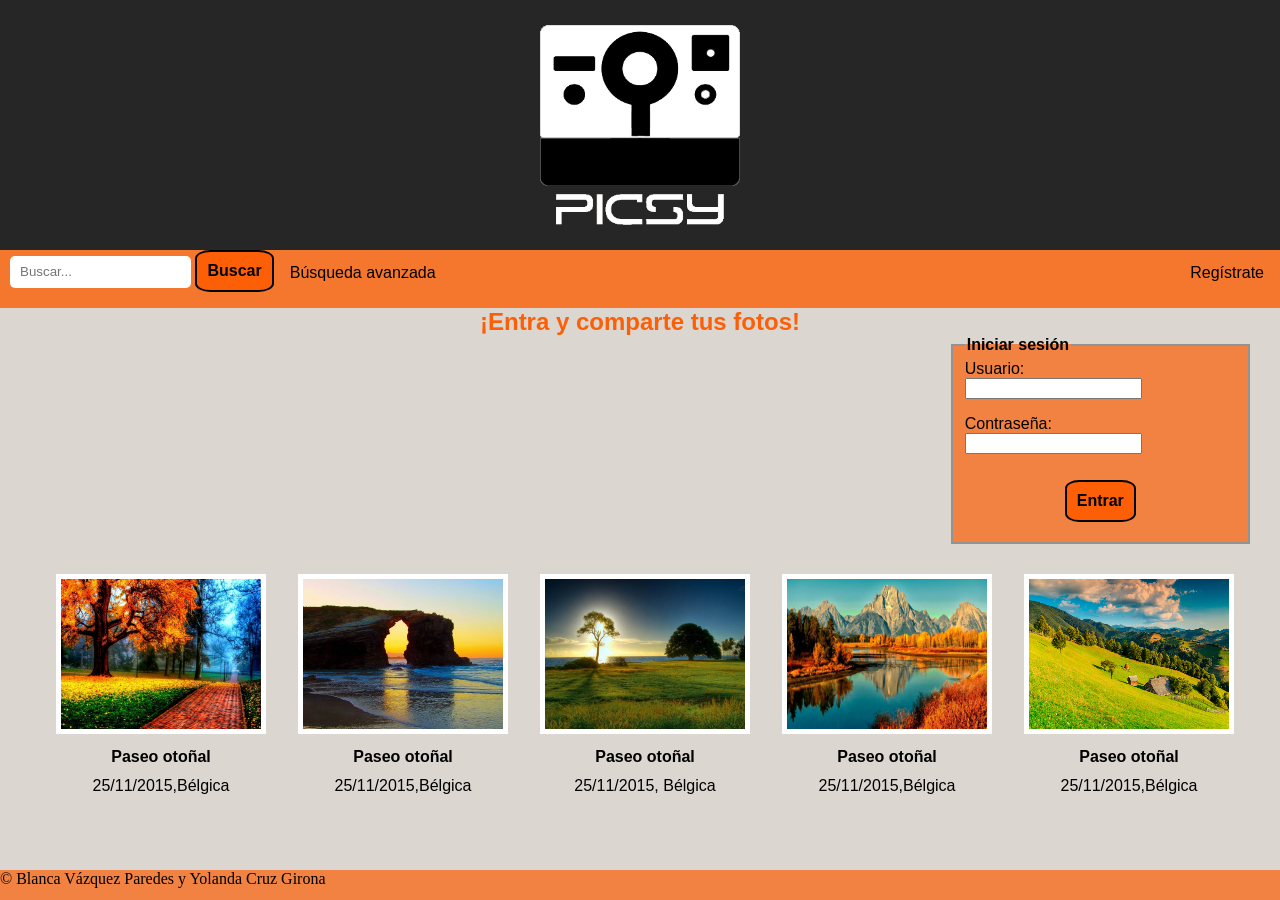
==== commit bce4268e: "Añadida hoja de estilo accesible Añadidas las lineas <script></script> que importan la hoja de estil" ====
--- a/index.html
+++ b/index.html
@@ -7,6 +7,8 @@
 		<meta charset="utf-8" />
 		<title>PICSY-Página principal</title>
 		<link rel="stylesheet" type="text/css" href="paginaprincipal.css">
+		<link rel="alternate stylesheet" type="text/css" href="accesible.css" 
+		title="Estilo accesible" />
 
 	</head>
 
@@ -15,7 +17,7 @@
 
 		<header>
 
-			<a href="index.html"><img id="logo" src="logo.png" alt="Logotipo de PICSY"></a>
+			<a href="index.html"><img id="logo" src="logoaccesible.png" alt="Logotipo de PICSY"></a>
 
 		</header>
 
@@ -44,7 +46,6 @@
 			<form name="login" id="login" action="index-registrado.html">
 				<fieldset>
 					<legend id="iniciarsesion">Iniciar sesión</legend>
-					<p>
 					<label for="usuario" id="usu">Usuario:</label> <input type="text" id="usuario" required  >
 					</p>
 					<p>
@@ -54,12 +55,13 @@
 					<input type="submit" id="entrar" class="centrado" value="Entrar">
 				</fieldset>
 			</form>
+			
 			<ul class="foticos">
-			    <li><a href="detallefoto.html"><img src="paisaje1.jpg" alt="Paseo otoñal" /></a><p><b>Paseo otoñal</b></p><p>25/11/2015,Bélgica</p></li>
-			    <li><a href="detallefoto.html"><img src="paisaje2.jpg" alt="Montañas" /></a><p><b>Paseo otoñal</b></p><p>25/11/2015,Bélgica</p></li>
-			    <li><a href="detallefoto.html"><img src="paisaje3.jpg" alt="Paisaje al atardecer" /></a><p><b>Paseo otoñal</b></p><p>25/11/2015, Bélgica</p></li>
-			    <li><a href="detallefoto.html"><img src="paisaje4.jpg" alt="Ladera verde" /></a><p><b>Paseo otoñal</b></p><p>25/11/2015,Bélgica</p></li>
-			    <li><a href="detallefoto.html"><img src="paisaje5.jpg" alt="Playa al amanecer"/></a><p><b>Paseo otoñal</b></p><p>25/11/2015,Bélgica</p></li>
+			    <li><a href="detallefoto.html"><img src="paisaje1.jpg" alt="Paseo otoñal" /></a><p></p><p><b>Paseo otoñal</b></p><p>25/11/2015,Bélgica</p></li>
+			    <li><a href="detallefoto.html"><img src="paisaje2.jpg" alt="Montañas" /></a><p></p><p><b>Paseo otoñal</b></p><p>25/11/2015,Bélgica</p></li>
+			    <li><a href="detallefoto.html"><img src="paisaje3.jpg" alt="Paisaje al atardecer" /></a><p></p><p><b>Paseo otoñal</b></p><p>25/11/2015, Bélgica</p></li>
+			    <li><a href="detallefoto.html"><img src="paisaje4.jpg" alt="Ladera verde" /></a><p></p><p><b>Paseo otoñal</b></p><p>25/11/2015,Bélgica</p></li>
+			    <li><a href="detallefoto.html"><img src="paisaje5.jpg" alt="Playa al amanecer"/></a><p></p><p><b>Paseo otoñal</b></p><p>25/11/2015,Bélgica</p></li>
 		 	</ul>
 
 		</section>
--- a/accesible.css
+++ b/accesible.css
@@ -0,0 +1,405 @@
+html{
+    position: relative; 
+    min-height: 100%;
+    overflow-y: scroll;
+}
+
+ul {
+  list-style-type: none;
+}
+ 
+
+li img {
+ border: 5px solid #fff;
+ margin: auto;
+margin-bottom: 0px;
+width: 200px; height: 150px;
+padding: 0;
+clear: both;
+float: left;
+}
+ 
+section{
+	width: 100%;
+	display: table;
+}
+
+ 
+li img:hover {
+  -webkit-box-shadow: 0px 0px 7px rgba(255,255,255,0.9);
+  box-shadow: 0px 0px 7px rgba(255,255,255,0.9);
+}
+
+header {
+    background-color: black;
+    color: black;
+    /*display: block;*/
+    position: relative;
+    top: 0;
+    left: 0;
+    width: 100%;
+    height: 250px; /*cambiar a auto otra vez y alinear la barra de*/
+    padding: 0;
+    margin-bottom: 0;
+	margin: 0 auto;
+}
+
+.navegando{
+
+
+	display: table;
+}
+
+ul.navegacion {
+    list-style-type: none;
+	/*display:block;*/
+	font-weight: bold;
+	padding: 0;
+	margin: 0;
+	float:none;
+    overflow: hidden;
+    background-color: white;
+	padding-left: 10px;	
+
+}
+
+
+#registrate{
+
+	float: right;
+	color: white;
+}
+
+#menudelusuario{
+
+	float:right;
+}
+
+.foticos{
+
+	/*padding-bottom: 2em;*/
+}
+
+.foticos li {
+	
+	clear: right;
+	float: left;
+	
+}
+
+
+
+li {
+    float: left;
+}
+
+li a {
+    display: block;
+    color: black;
+    text-align: right;
+    padding: 14px 16px;
+    text-decoration: none;
+	float: right;
+	clear: both;
+}
+
+
+
+
+li a:hover:not(.active){    background-color:  white;
+}
+
+li p {
+	
+	text-align: center;
+	margin-top: -5px;
+}
+
+
+
+body{
+
+font-family: Arial, sans-serif;
+font-size: 1.5em;
+margin: 0px 0px 30px; /*los 30 px justo va a ser lo que ocupa el footer, NO CAMBIAR*/
+background-attachment: fixed;
+background-color: black;
+color: white;
+height: 100%;
+/*background-image: url("backgroundoriginal.jpg");*/
+
+}
+
+#contenedorb{
+
+	padding: 0px;
+}
+
+
+#contenedorb input[type=text]{
+    height: 30px;
+    background: black;
+    color: white;
+    outline: none;
+    border: none;
+    font-size: 15pt;
+    /*color: #637170;*/
+  	padding-left: 10px;
+    border-radius: 5px;
+}
+
+
+.centrado {margin-top: 10px;}
+
+fieldset.buscar{
+
+	border: 2px solid white;
+	color: black;
+	width: 700px;
+	margin: auto; 
+	background-color: white;
+
+}
+
+fieldset{
+	
+	border: 2px solid white;
+	color: black;
+	width: 40%;
+	background-color: white;
+	display: block;
+	margin: auto;
+  
+}
+
+
+/*Alineacion del formulario*/
+
+form {
+
+    width: auto;
+    margin-right: auto;
+    margin-left: auto;
+    margin-top:auto;
+    margin-bottom: 1em;
+
+}
+
+
+form label {
+
+    display: inline-block;
+    width: 150px;
+}
+
+
+#login{
+	
+	float:right;
+	clear: both;
+	/*right: 10px;*/
+	
+}
+
+#iniciarsesion{
+
+	visibility: hidden;
+}
+
+#informacion{
+
+	margin-left: 4%;
+   margin-right: 4%;
+   padding-left: 1%;
+   padding-top: 1%;
+   padding-bottom: 1%;
+   border-radius: 8px;
+   border: 2px solid #4f4f4f;
+   background-color: white;
+   color: black;
+   text-align: center;
+}
+
+#logo{
+
+	/*content:url(logoaccesible.png);*/
+	width: 200px;
+	height: 200px;
+	padding: 10px;
+   	position: absolute;
+    top: 0; bottom:0; left: 0; right:0;
+    margin: auto;
+}
+
+table{
+	
+	margin: 0 auto;
+	border-style: groove;
+}
+
+
+
+input[type=submit]{
+	
+	font-size: 100%;
+	font-weight: bold;
+	color: white;
+	background-color: black;
+	cursor: pointer;
+	border-radius: 20%;
+	padding: 10px;
+	border: 2px solid black;
+	text-align: center;
+}
+.centrado {margin: 10px 100px;} 
+
+button {
+	font-size: 100%;
+	font-weight: bold;
+	background-color: rgba(252, 95, 5, 1);
+	cursor: pointer;
+	border-radius: 20%;
+	padding: 10px;
+	border: 2px solid black;
+	
+
+}
+
+input[type=submit]:hover{
+	
+	color: black;
+	background-color: rgba(64, 232, 70,0.3);
+	
+}
+
+input[type=radio]{
+	
+	background:rgba(252, 95, 5, 1);
+    border:1px solid green;
+    padding:2px 10px;
+}
+
+
+/*h2{
+	
+	text-align: center;
+	display: block;
+    font-size: 2em;
+    margin-top: 3em;
+    margin-bottom: 0.67em;
+    margin-left: 5em;
+    margin-right: 0;
+    font-weight: bold;	
+	
+}*/
+
+.titulos{
+	
+	text-align: center;
+	/*display: block;*/
+	color: white;
+	margin-top: -4em;
+	font: DejaVu Sans;
+	margin: 0 auto;
+	clear: right;
+	
+	
+	
+	
+	
+}
+
+
+footer {
+	color: black;
+	background-color: white;
+	
+	font-family: Georgia, serif;
+	
+    width: 100%;
+    bottom: 0;
+    position: absolute;
+    height: 30px;
+    margin-top: 0;
+   
+
+}
+
+
+header.titulo{
+
+	text-align: center;
+	display: block;
+	margin: 0 auto;
+}
+
+/*RELATIVO A LA PAGINA DE BÚSQUEDA Y DEMAS FORMULARIOS*/
+
+#solicitudalbum{
+	
+	border: 2px solid #939393;
+	color: black;
+	width: auto;
+	margin: 0 auto;
+}
+
+
+legend{
+	
+	font-weight: bold;
+	color: black;
+	
+}
+
+
+/*RELATIVAS A LA FOTO DE DETALLE*/
+
+
+.detalle{
+	
+	
+	text-align: center;
+	
+	
+}
+
+
+
+.detalle p{
+	
+		font-weight: bold;
+		text-align: center;
+}
+
+
+.infofoto{
+	text-align: center;
+	color: black;
+}
+
+.infofoto a{
+	color: black;
+}
+
+
+input[type=date]{
+	
+	width: 168px;
+	
+	
+}
+
+#fotousuario {
+	
+	  width: 200px; height: 200px;
+}
+
+
+#direccion{
+	
+	font-size: 18px;
+}
+
+
+
+	
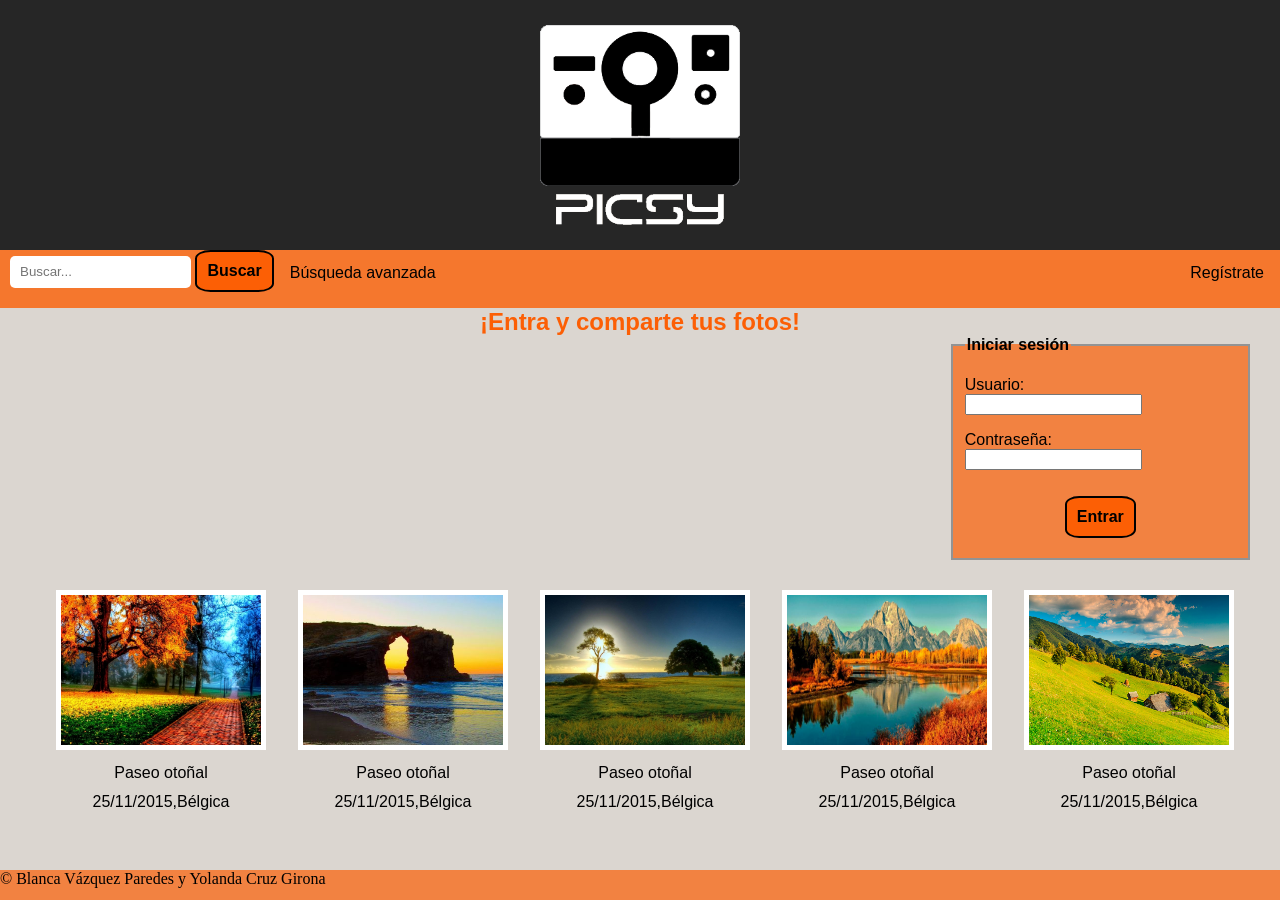
==== commit beea7124: "todo los 2 css, htmls, hay que añadir titles" ====
--- a/index.html
+++ b/index.html
@@ -6,9 +6,9 @@
 
 		<meta charset="utf-8" />
 		<title>PICSY-Página principal</title>
-		<link rel="stylesheet" type="text/css" href="paginaprincipal.css">
-		<link rel="alternate stylesheet" type="text/css" href="accesible.css" 
-		title="Estilo accesible" />
+	    <link rel="stylesheet" type="text/css" href="paginaprincipal.css" title="Estilo principal" media="screen">
+		<link rel="stylesheet" type="text/css" href="impresion.css" title="Estilo para imprimir" media="print" >
+		<link rel="alternate stylesheet" type="text/css" href="accesible.css" title="Estilo accesible">
 
 	</head>
 
@@ -17,7 +17,7 @@
 
 		<header>
 
-			<a href="index.html"><img id="logo" src="logoaccesible.png" alt="Logotipo de PICSY"></a>
+			<a href="index.html" ><img id="logo" src="logoaccesible.png" alt="Logotipo de PICSY"></a>
 
 		</header>
 
@@ -36,7 +36,7 @@
 				
 				</li>
 				<li id="registrate"><a href="registro.html">Regístrate</a></li>
-				<li id="busqueda"><a href="busqueda.html">Búsqueda avanzada</a></li>
+				<li id="avanzada"><a href="busqueda.html">Búsqueda avanzada</a></li>
 			</ul>
 
 		</section>
@@ -46,6 +46,7 @@
 			<form name="login" id="login" action="index-registrado.html">
 				<fieldset>
 					<legend id="iniciarsesion">Iniciar sesión</legend>
+					<p>
 					<label for="usuario" id="usu">Usuario:</label> <input type="text" id="usuario" required  >
 					</p>
 					<p>
@@ -55,13 +56,12 @@
 					<input type="submit" id="entrar" class="centrado" value="Entrar">
 				</fieldset>
 			</form>
-			
 			<ul class="foticos">
-			    <li><a href="detallefoto.html"><img src="paisaje1.jpg" alt="Paseo otoñal" /></a><p></p><p><b>Paseo otoñal</b></p><p>25/11/2015,Bélgica</p></li>
-			    <li><a href="detallefoto.html"><img src="paisaje2.jpg" alt="Montañas" /></a><p></p><p><b>Paseo otoñal</b></p><p>25/11/2015,Bélgica</p></li>
-			    <li><a href="detallefoto.html"><img src="paisaje3.jpg" alt="Paisaje al atardecer" /></a><p></p><p><b>Paseo otoñal</b></p><p>25/11/2015, Bélgica</p></li>
-			    <li><a href="detallefoto.html"><img src="paisaje4.jpg" alt="Ladera verde" /></a><p></p><p><b>Paseo otoñal</b></p><p>25/11/2015,Bélgica</p></li>
-			    <li><a href="detallefoto.html"><img src="paisaje5.jpg" alt="Playa al amanecer"/></a><p></p><p><b>Paseo otoñal</b></p><p>25/11/2015,Bélgica</p></li>
+			    <li><a href="detallefoto.html"><img src="paisaje1.jpg" alt="Paseo otoñal" /></a><p>Paseo otoñal</p><p>25/11/2015,Bélgica</p></li>
+			    <li><a href="detallefoto.html"><img src="paisaje2.jpg" alt="Montañas" /></a><p>Paseo otoñal</p><p>25/11/2015,Bélgica</p></li>
+			    <li><a href="detallefoto.html"><img src="paisaje3.jpg" alt="Montañas verdes" /></a><p>Paseo otoñal</p><p>25/11/2015,Bélgica</p></li>
+			    <li><a href="detallefoto.html"><img src="paisaje4.jpg" alt="Ladera verde" /></a><p>Paseo otoñal</p><p>25/11/2015,Bélgica</p></li>
+			    <li><a href="detallefoto.html"><img src="paisaje5.jpg" alt="Playa al amanecer"/></a><p>Paseo otoñal</p><p>25/11/2015,Bélgica</p></li>
 		 	</ul>
 
 		</section>
--- a/impresion.css
+++ b/impresion.css
@@ -0,0 +1,406 @@
+
+
+
+html{
+    position: relative; 
+    min-height: 100%;
+    overflow-y: scroll;
+}
+
+ul {
+  list-style-type: none;
+}
+ 
+
+
+li img {
+ border: 5px solid #fff;
+ margin: auto;
+margin-bottom: 0px;
+width: 160px; height: 110px;
+padding: 0;
+clear: both;
+float: left;
+}
+ 
+section{
+	width: 100%;
+	display: table;
+}
+
+aside{
+	
+	float: left;
+	margin: 1%;
+}
+
+
+header {
+    background-color: black;
+    color: black;
+    /*display: block;*/
+    position: relative;
+    top: 0;
+    left: 0;
+    width: 100%;
+    height: 250px; /*cambiar a auto otra vez y alinear la barra de*/
+    padding: 0;
+    margin-bottom: 0;
+	margin: 0 auto;
+}
+
+.navegando{
+
+
+	display: none;
+}
+
+ul.navegacion {
+    list-style-type: none;
+	display:none;
+	padding: 0;
+	margin: 0;
+	float:none;
+    overflow: hidden;
+    background-color: #a7a7a7;
+	padding-left: 10px;	
+
+}
+
+#avanzada{
+	float:right;
+}
+
+#registrate{
+
+	float: right;
+}
+
+#menudelusuario{
+
+	float:right;
+}
+
+.foticos{
+
+	padding-bottom: 2em;
+}
+
+.foticos li {
+	
+	clear: right;
+	float: left;
+	
+}
+
+
+li {
+	float: left;
+}
+
+
+li a {
+    display: block;
+
+    text-align: right;
+    padding: 14px 16px;
+  
+
+	clear: both;
+}
+
+
+
+li p {
+	
+	text-align: center;
+	margin-top: -5px;
+}
+
+
+
+body{
+
+font-family: Times New Roman, serif;
+font-size: 12pt;
+margin: 0px 0px 30px; /*los 30 px justo va a ser lo que ocupa el footer, NO CAMBIAR*/
+background-attachment: fixed;
+background-color: #white;
+height: 100%;
+/*background-image: url("backgroundoriginal.jpg");*/
+
+}
+
+#contenedorb{
+
+	padding: 0px;
+}
+
+
+#contenedorb input[type=text]{
+    height: 30px;
+    /*background: rgba(252, 95, 5, 0.7);*/
+    outline: none;
+    border: none;
+    font-size: 12pt;
+    color: #637170;
+  	padding-left: 10px;
+    border-radius: 5px;
+
+}
+
+
+.centrado {margin-top: 10px;}
+
+fieldset.buscar{
+
+	border: 2px solid #939393;
+	color: black;
+	width: 700px;
+	margin: auto; 
+	background-color: #a7a7a7;
+
+}
+
+fieldset{
+	
+	
+	border: 2px solid #939393;
+	color: black;
+	width: 40%;
+	background-color: #a7a7a7;
+	display: block;
+	margin: auto;
+  
+}
+
+
+/*Alineacion del formulario*/
+
+form {
+
+    width: auto;
+    margin-right: auto;
+    margin-left: auto;
+    margin-top:auto;
+    margin-bottom: 1em;
+
+}
+
+
+form label {
+
+    display: inline-block;
+    width: 150px;
+}
+
+
+#login{
+	display: none;
+	float:right;
+	clear: both;
+	right: 10px;
+	
+}
+
+
+
+#logo{
+
+	width: 200px;
+	height: 200px;
+	padding: 10px;
+   	position: absolute;
+    top: 0; bottom:0; left: 0; right:0;
+    margin: auto;
+}
+
+
+
+
+table{
+	
+	margin: 0 auto;
+	border-style: groove;
+}
+
+
+
+input[type=submit]{
+	
+	font-size: 12pt;
+	font-weight: bold;
+	background-color: white;
+	
+	border-radius: 20%;
+	padding: 10px;
+	border: 2px solid black;
+	text-align: center;
+
+}
+.centrado {margin: 10px 100px;} 
+
+button {
+	font-size: 12pt;
+	font-weight: bold;
+	background-color: white;
+	cursor: pointer;
+	border-radius: 20%;
+	padding: 10px;
+	border: 2px solid black;
+	
+
+}
+
+
+input[type=radio]{
+	
+	background:rgba(252, 95, 5, 1);
+    border:1px solid green;
+    padding:2px 10px;
+
+}
+
+
+/*h2{
+	
+	text-align: center;
+	display: block;
+    font-size: 2em;
+    margin-top: 3em;
+    margin-bottom: 0.67em;
+    margin-left: 5em;
+    margin-right: 0;
+    font-weight: bold;	
+	
+}*/
+
+.titulos{
+	
+	text-align: center;
+	/*display: block;*/
+	margin-top: -4em;
+	color: black;
+	font: Times New Roman, serif;
+	font-size: 20pt;
+	margin: 0 auto;
+	clear: right;
+	
+	
+	
+	
+	
+}
+
+
+footer {
+	color: black;
+	background-color: #a7a7a7;
+	
+	font-family: Times New Roman, serif;
+	
+    width: 100%;
+    bottom: 0;
+    position: absolute;
+    height: 30px;
+    margin-top: 0;
+   
+
+}
+
+
+header.titulo{
+
+	text-align: center;
+	display: block;
+	margin: 0 auto;
+}
+
+/*RELATIVO A LA PAGINA DE BÚSQUEDA Y DEMAS FORMULARIOS*/
+
+#solicitudalbum{
+	
+	border: 2px solid #939393;
+	color: black;
+
+	margin: 0 auto;
+}
+
+
+legend{
+	
+	font-size: 16pt;
+	font-weight: bold;
+	color: black;
+	
+}
+
+
+/*RELATIVAS A LA FOTO DE DETALLE*/
+
+
+.detalle{
+	
+	
+	text-align: center;
+	
+	
+}
+
+
+
+.detalle p{
+	
+		font-weight: bold;
+		text-align: center;
+}
+
+
+.infofoto{
+	text-align: center;
+	color: black;
+}
+input{
+	
+	 pointer-events: none;
+	cursor: default;
+}
+
+
+input[type=date]{
+	
+	width: 168px;
+	
+	
+}
+
+#fotousuario {
+	
+	  display: none;
+}
+
+#result{
+	display: none;
+}
+
+
+#direccion{
+	
+	font-size: 18pt;
+}
+
+
+#editar, #desaparecer1, #cambiar, #foto, #subirf, #volver{
+	display: none;
+}
+
+a{
+color: blue;
+ pointer-events: none;
+ cursor: default;
+ text-decoration: underline;
+ 
+}
+
+a:after { content:  "(" attr(href) ")" ;}
+	
--- a/accesible.css
+++ b/accesible.css
@@ -96,7 +96,7 @@
 li a {
     display: block;
     color: black;
-    text-align: right;
+    
     padding: 14px 16px;
     text-decoration: none;
 	float: right;
